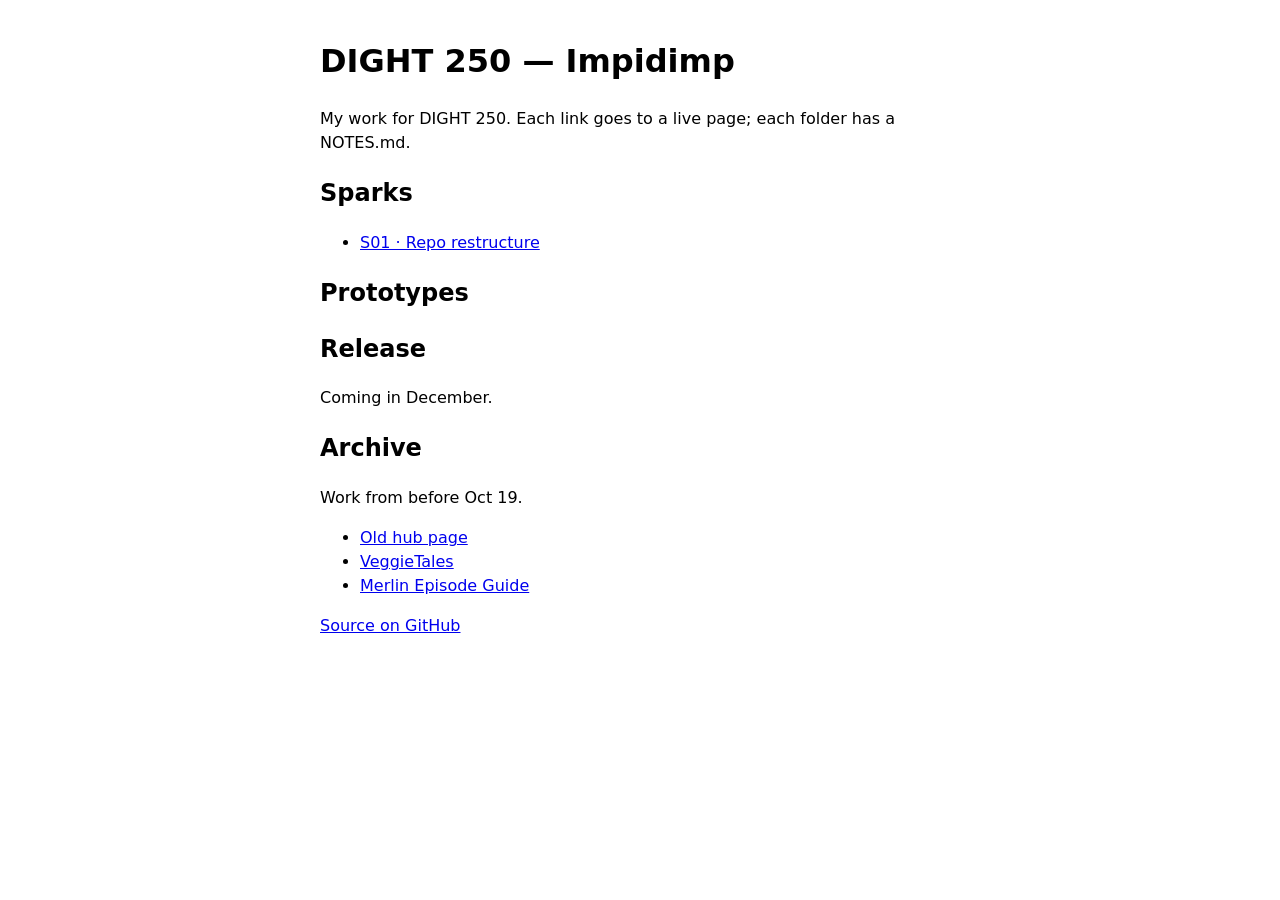
==== index.html @ 2fe09f62 "Spark0 up to step 6" ====
<!DOCTYPE html>
<html lang="en">
<head>
  <meta charset="utf-8">
  <meta name="viewport" content="width=device-width, initial-scale=1">
  <title>DIGHT 250 — Impidimp</title>
  <style>
    :root {
      color-scheme: light dark;
      font-family: system-ui, sans-serif;
      line-height: 1.5;
    }
    body {
      max-width: 40rem;
      margin: 0 auto;
      padding: 1rem;
    }
  </style>
</head>
<body>
  <header>
    <h1>DIGHT 250 — Impidimp</h1>
    <p>My work for DIGHT 250. Each link goes to a live page; each folder has a NOTES.md.</p>
  </header>

  <main>
    <section aria-labelledby="sparks">
      <h2 id="sparks">Sparks</h2>
      <ul>
        <li><a href="https://github.com/brennanguy/brennanguy.github.io/tree/main/sparks/s01-repo-restructure">S01 · Repo restructure</a></li>
      </ul>
    </section>

    <section aria-labelledby="prototypes">
      <h2 id="prototypes">Prototypes</h2>
      <ul>
      </ul>
    </section>

    <section aria-labelledby="release">
      <h2 id="release">Release</h2>
      <p>Coming in December.</p>
    </section>

    <section aria-labelledby="archive">
      <h2 id="archive">Archive</h2>
      <p>Work from before Oct 19.</p>
      <ul>
        <li><a href="archive/">Old hub page</a></li>
        <li><a href="archive/cartoon/">VeggieTales</a></li>
        <li><a href="archive/episode-guide/">Merlin Episode Guide</a></li>
      </ul>
    </section>
  </main>

  <footer>
    <p><a href="https://github.com/brennanguy/brennanguy.github.io">Source on GitHub</a></p>
  </footer>
</body>
</html>
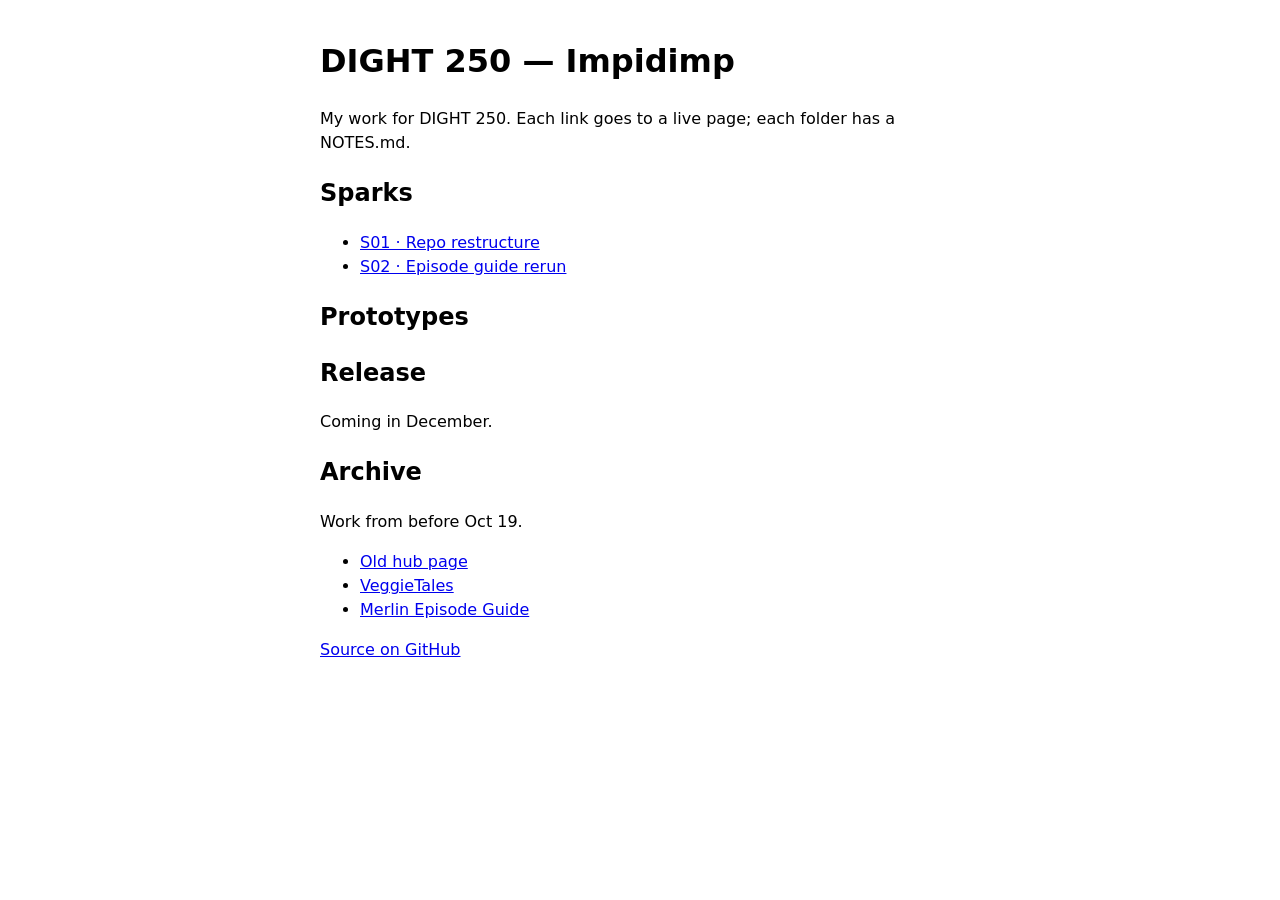
==== commit ecca1111: "Began Spark 2" ====
--- a/index.html
+++ b/index.html
@@ -28,6 +28,7 @@
       <h2 id="sparks">Sparks</h2>
       <ul>
         <li><a href="https://github.com/brennanguy/brennanguy.github.io/tree/main/sparks/s01-repo-restructure">S01 · Repo restructure</a></li>
+        <li><a href="https://github.com/brennanguy/brennanguy.github.io/tree/main/sparks/s02-episode-guide-rerun">S02 · Episode guide rerun</a></li>
       </ul>
     </section>
 
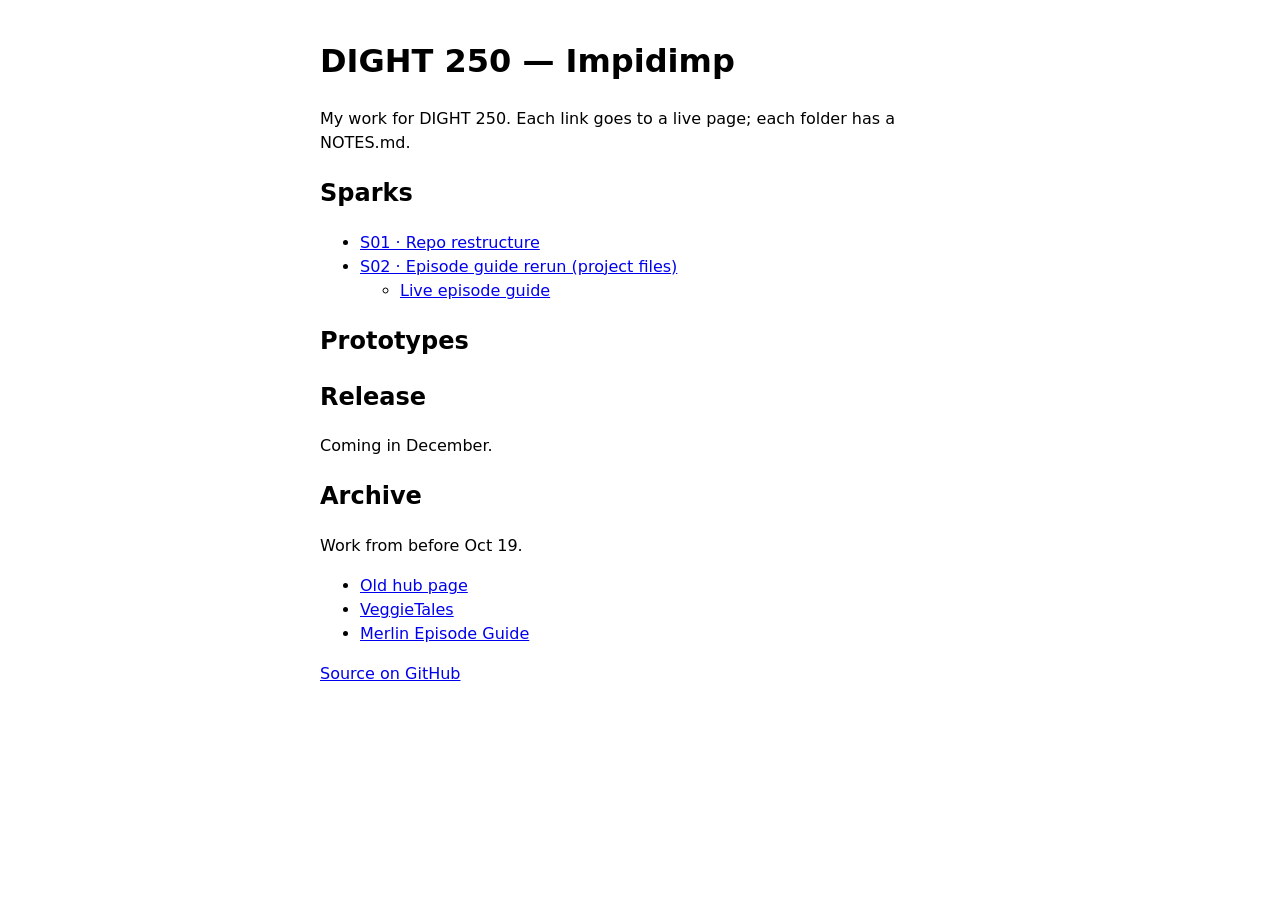
==== commit 08325dbe: "Finished spark 2. Pushing so I can check live site for bugs" ====
--- a/index.html
+++ b/index.html
@@ -28,7 +28,12 @@
       <h2 id="sparks">Sparks</h2>
       <ul>
         <li><a href="https://github.com/brennanguy/brennanguy.github.io/tree/main/sparks/s01-repo-restructure">S01 · Repo restructure</a></li>
-        <li><a href="https://github.com/brennanguy/brennanguy.github.io/tree/main/sparks/s02-episode-guide-rerun">S02 · Episode guide rerun</a></li>
+        <li>
+          <a href="https://github.com/brennanguy/brennanguy.github.io/tree/main/sparks/s02-episode-guide-rerun">S02 · Episode guide rerun (project files)</a>
+          <ul>
+            <li><a href="sparks/s02-episode-guide-rerun/">Live episode guide</a></li>
+          </ul>
+        </li>
       </ul>
     </section>
 
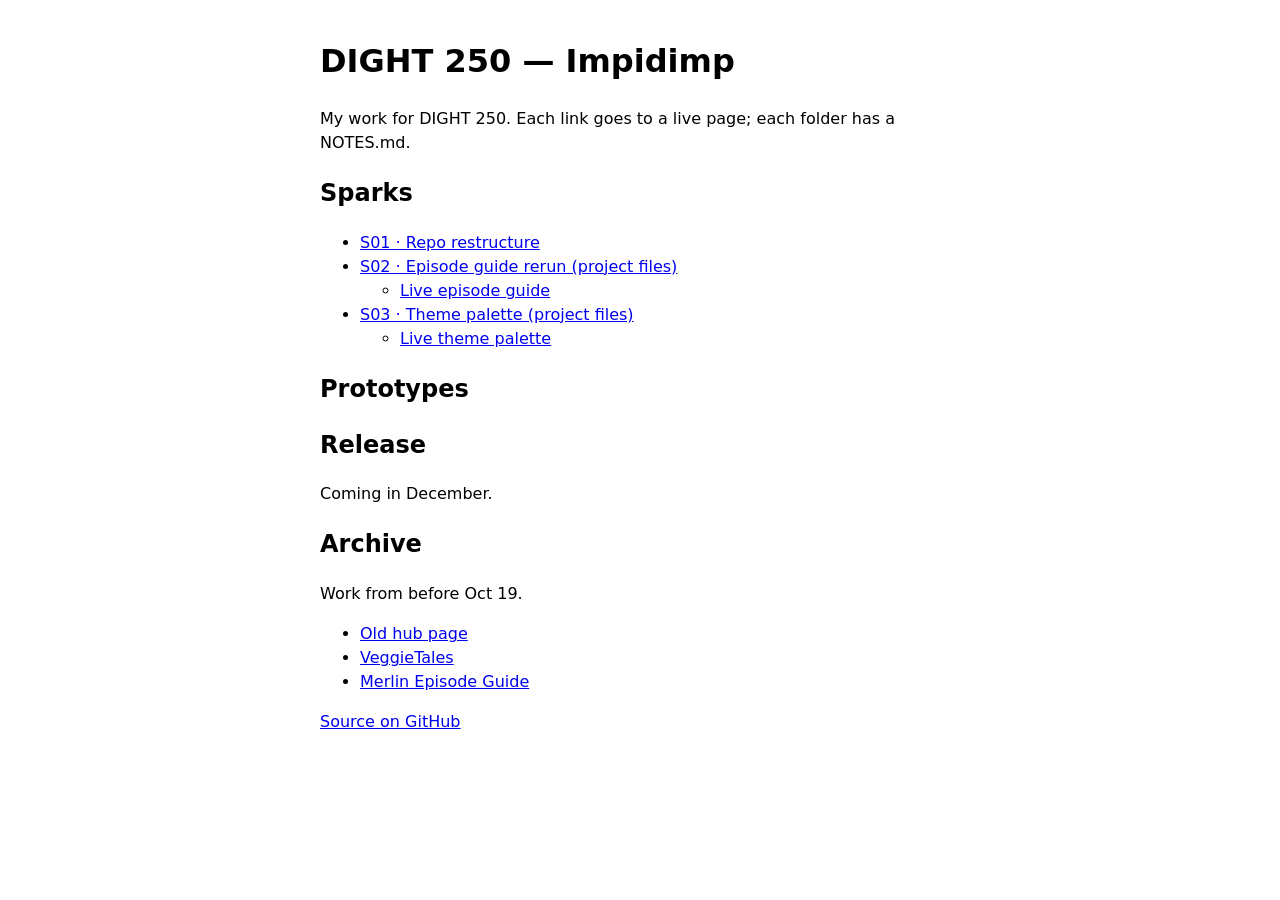
==== commit c3e9872c: "Finished Spark 3, testing for bugs on live site" ====
--- a/index.html
+++ b/index.html
@@ -34,6 +34,12 @@
             <li><a href="sparks/s02-episode-guide-rerun/">Live episode guide</a></li>
           </ul>
         </li>
+        <li>
+          <a href="https://github.com/brennanguy/brennanguy.github.io/tree/main/sparks/s03-theme-palette">S03 · Theme palette (project files)</a>
+          <ul>
+            <li><a href="sparks/s03-theme-palette/">Live theme palette</a></li>
+          </ul>
+        </li>
       </ul>
     </section>
 
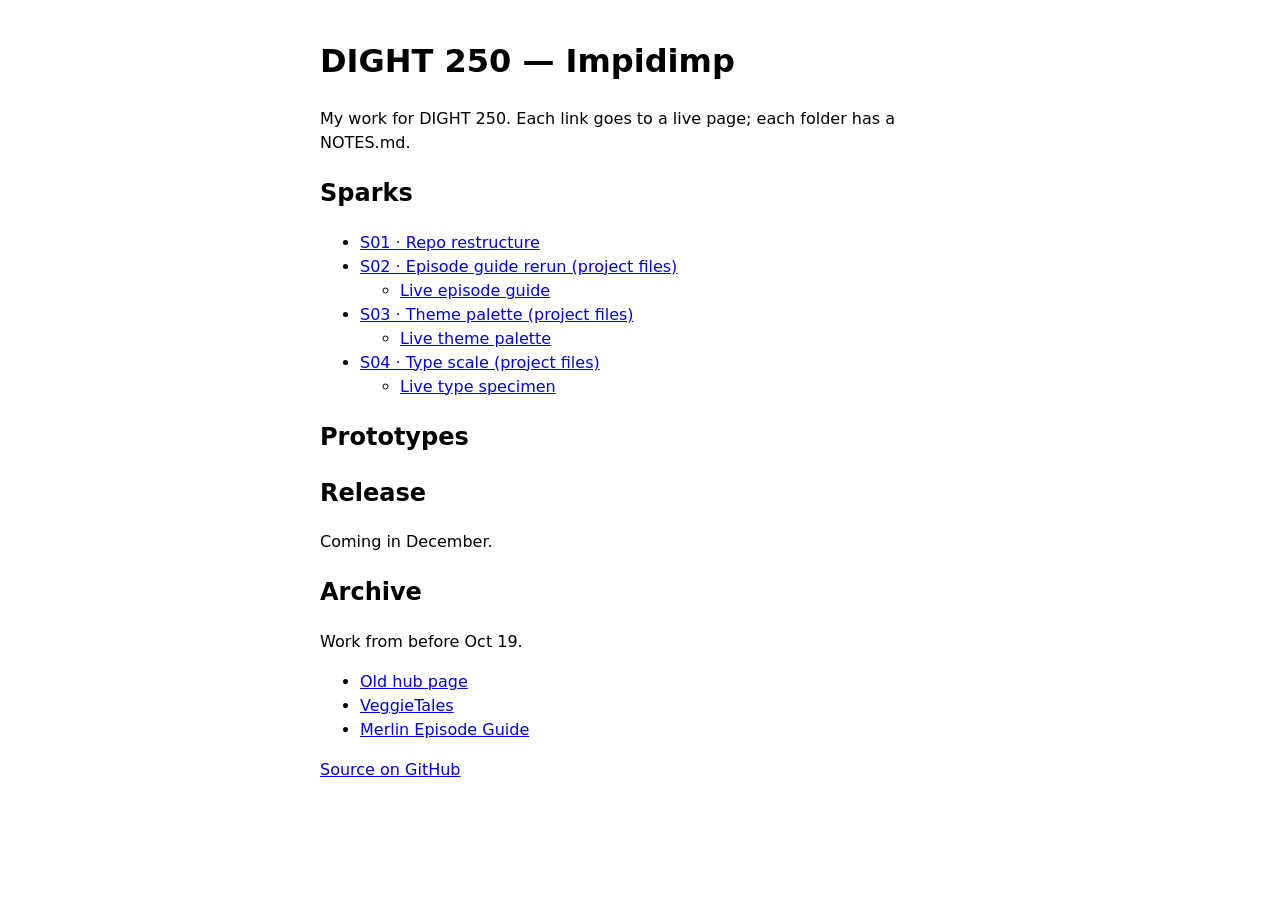
==== commit a5c42a2b: "Spark 4 created in totality. Need to check live site for bugs" ====
--- a/index.html
+++ b/index.html
@@ -40,6 +40,12 @@
             <li><a href="sparks/s03-theme-palette/">Live theme palette</a></li>
           </ul>
         </li>
+        <li>
+          <a href="https://github.com/brennanguy/brennanguy.github.io/tree/main/sparks/s04-type-scale">S04 · Type scale (project files)</a>
+          <ul>
+            <li><a href="sparks/s04-type-scale/">Live type specimen</a></li>
+          </ul>
+        </li>
       </ul>
     </section>
 
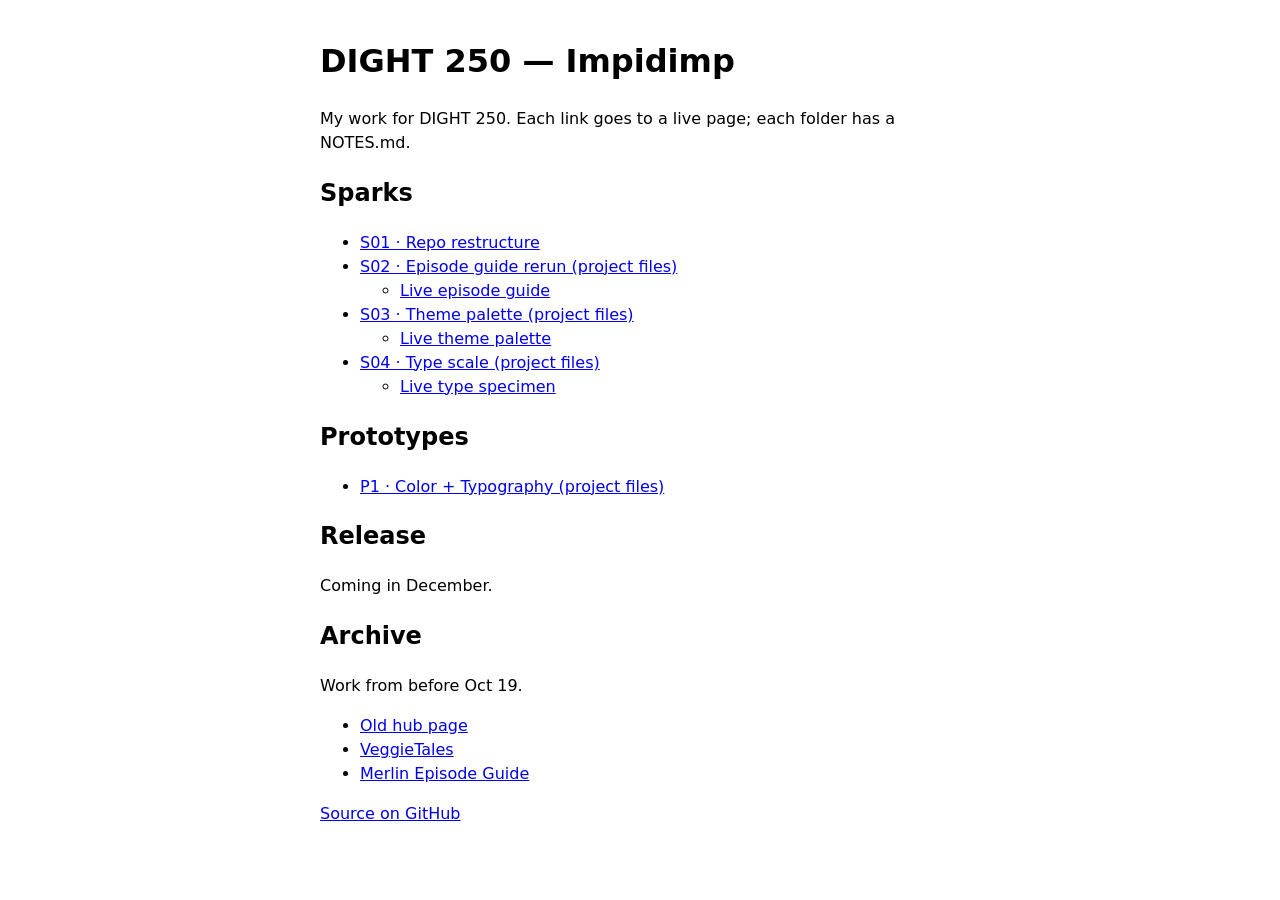
==== commit 879ba242: "Basic Set-up for p01" ====
--- a/index.html
+++ b/index.html
@@ -52,6 +52,7 @@
     <section aria-labelledby="prototypes">
       <h2 id="prototypes">Prototypes</h2>
       <ul>
+        <li><a href="https://github.com/brennanguy/brennanguy.github.io/tree/main/prototypes/p01-color-typography">P1 · Color + Typography (project files)</a></li>
       </ul>
     </section>
 
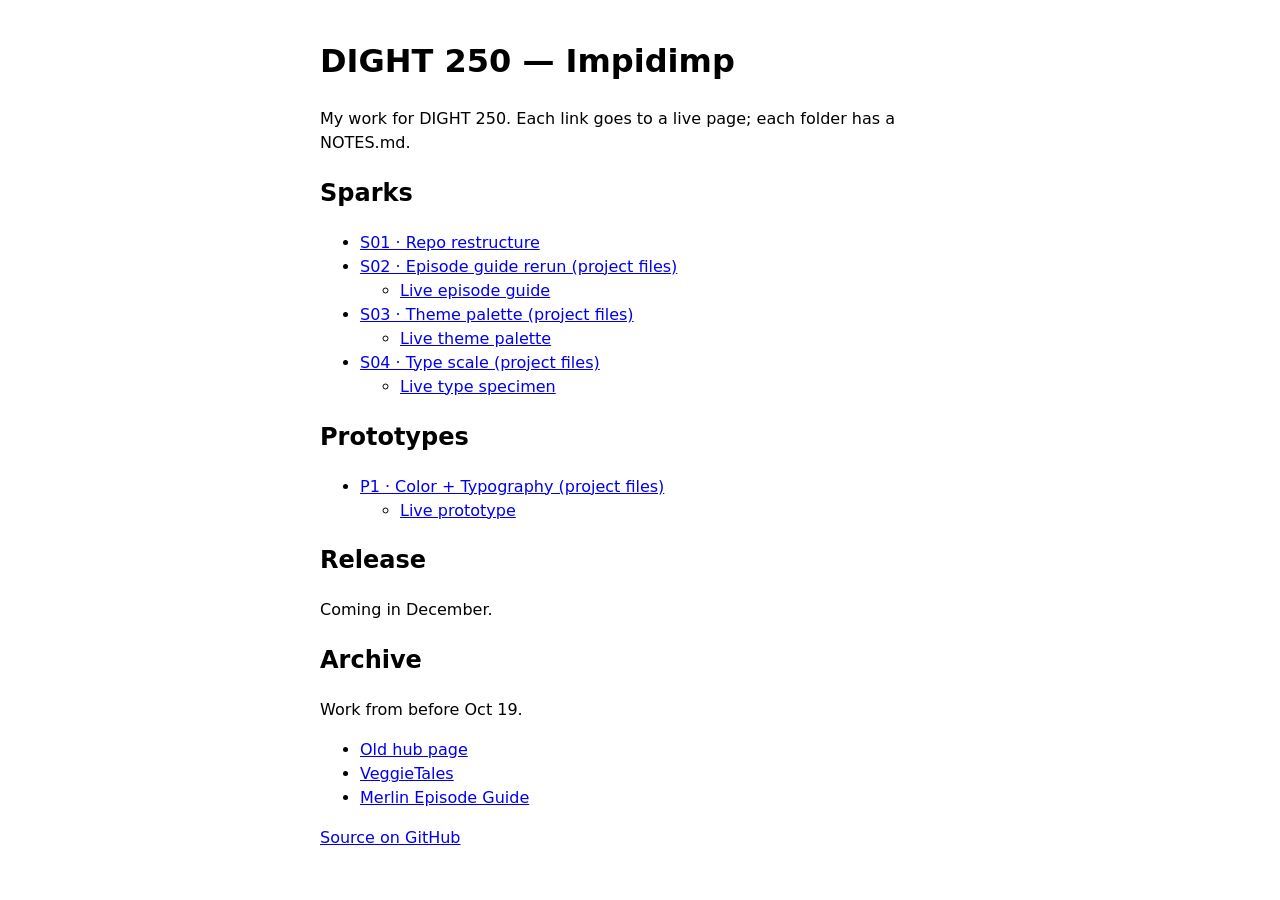
==== commit f3e007bc: "Created P01, just need to still check" ====
--- a/index.html
+++ b/index.html
@@ -52,7 +52,12 @@
     <section aria-labelledby="prototypes">
       <h2 id="prototypes">Prototypes</h2>
       <ul>
-        <li><a href="https://github.com/brennanguy/brennanguy.github.io/tree/main/prototypes/p01-color-typography">P1 · Color + Typography (project files)</a></li>
+        <li>
+          <a href="https://github.com/brennanguy/brennanguy.github.io/tree/main/prototypes/p01-color-typography">P1 · Color + Typography (project files)</a>
+          <ul>
+            <li><a href="prototypes/p01-color-typography/">Live prototype</a></li>
+          </ul>
+        </li>
       </ul>
     </section>
 
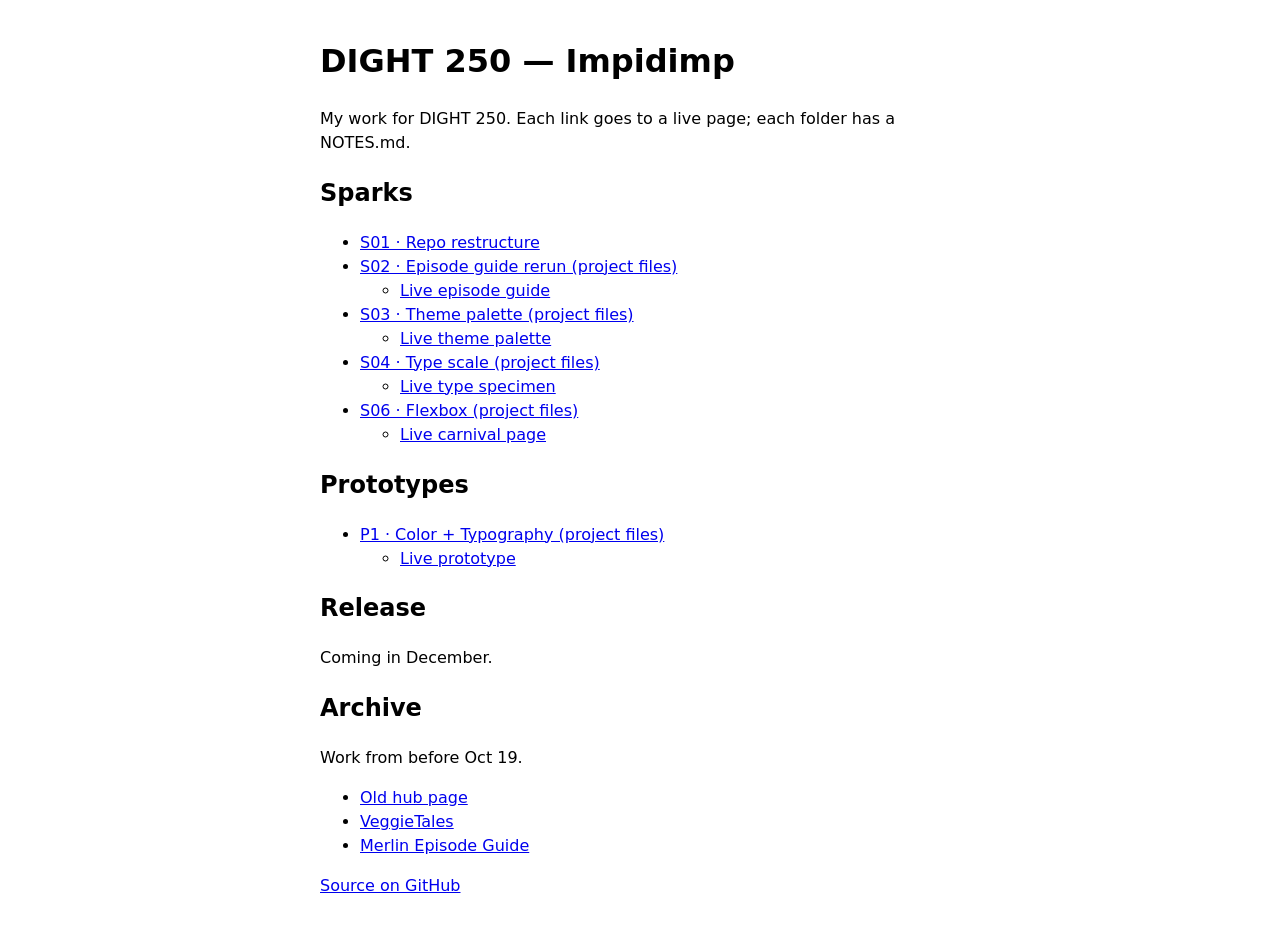
==== commit e0f0b17a: "Finished content for S06, verifying on live site" ====
--- a/index.html
+++ b/index.html
@@ -46,6 +46,12 @@
             <li><a href="sparks/s04-type-scale/">Live type specimen</a></li>
           </ul>
         </li>
+        <li>
+          <a href="https://github.com/brennanguy/brennanguy.github.io/tree/main/sparks/s06-flexbox">S06 · Flexbox (project files)</a>
+          <ul>
+            <li><a href="sparks/s06-flexbox/">Live carnival page</a></li>
+          </ul>
+        </li>
       </ul>
     </section>
 
